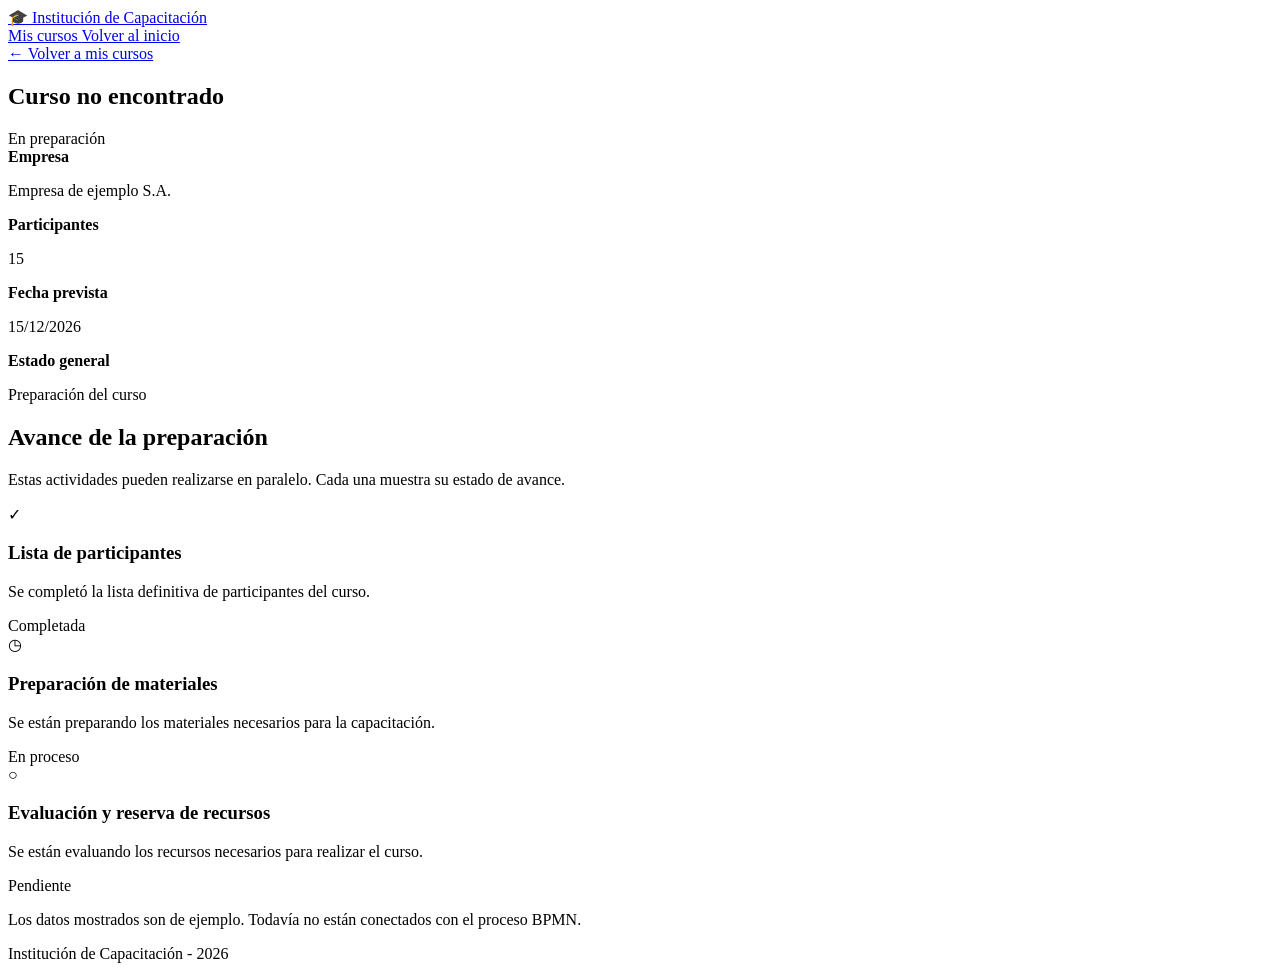
==== CursoFlowable/src/main/resources/static/pages/detalle-curso.html @ 29a79503 "feat: login con Flowable y panel administrativo en desarrollo" ====
<!DOCTYPE html>
<html lang="es">

<head>
    <meta charset="UTF-8">
    <meta name="viewport" content="width=device-width, initial-scale=1.0">

    <title>Detalle del curso - Institución de Capacitación</title>

    <link rel="stylesheet" href="/css/estilos.css">
    <link rel="stylesheet" href="/css/detalle-curso.css">
</head>

<body>

    <!-- ENCABEZADO -->
    <header class="encabezado">
        <div class="contenedor navegacion">

            <a href="/index.html" class="marca">
                <span class="logo">🎓</span>
                <span>Institución de Capacitación</span>
            </a>

            <nav class="menu">
                <a href="/pages/panel-empresa.html">
                    Mis cursos
                </a>

                <a href="/index.html" class="boton-login">
                    Volver al inicio
                </a>
            </nav>

        </div>
    </header>

    <!-- CONTENIDO PRINCIPAL -->
    <main class="contenedor detalle-curso">

        <a href="/pages/panel-empresa.html" class="enlace-volver">
            ← Volver a mis cursos
        </a>

        <section class="informacion-curso">

            <h1 id="nombre-curso">Introducción a Excel</h1>

            <span class="estado-curso" id="estado-curso">
                En preparación
            </span>

            <div class="datos-curso">

                <div>
                    <strong>Empresa</strong>
                    <p>Empresa de ejemplo S.A.</p>
                </div>

                <div>
                    <strong>Participantes</strong>
                    <p id="participantes-curso">15</p>
                </div>

                <div>
                    <strong>Fecha prevista</strong>
                    <p id="fecha-curso">15/12/2026</p>
                </div>

                <div>
                    <strong>Estado general</strong>
                    <p id="estado-general">Preparación del curso</p>
                </div>

            </div>

        </section>

        <!-- ACTIVIDADES DE PREPARACIÓN -->
        <section class="preparacion" id="seccion-preparacion">

            <h2>Avance de la preparación</h2>

            <p class="descripcion">
                Estas actividades pueden realizarse en paralelo.
                Cada una muestra su estado de avance.
            </p>

            <div class="actividades">

                <article class="actividad">

                    <div class="actividad-icono completada">
                        ✓
                    </div>

                    <div class="actividad-contenido">
                        <h3>Lista de participantes</h3>

                        <p>
                            Se completó la lista definitiva
                            de participantes del curso.
                        </p>

                        <span class="etiqueta completada">
                            Completada
                        </span>
                    </div>

                </article>

                <article class="actividad">

                    <div class="actividad-icono en-proceso">
                        ◷
                    </div>

                    <div class="actividad-contenido">
                        <h3>Preparación de materiales</h3>

                        <p>
                            Se están preparando los materiales
                            necesarios para la capacitación.
                        </p>

                        <span class="etiqueta en-proceso">
                            En proceso
                        </span>
                    </div>

                </article>

                <article class="actividad">

                    <div class="actividad-icono pendiente">
                        ○
                    </div>

                    <div class="actividad-contenido">
                        <h3>Evaluación y reserva de recursos</h3>

                        <p>
                            Se están evaluando los recursos
                            necesarios para realizar el curso.
                        </p>

                        <span class="etiqueta pendiente">
                            Pendiente
                        </span>
                    </div>

                </article>

            </div>

        </section>


        <section class="mensaje-estado" id="mensaje-negociacion" style="display: none;">

            <h2>Propuesta en negociación</h2>

            <p>
                Este curso todavía se encuentra en la etapa
                de negociación. Las actividades de preparación
                comenzarán cuando la empresa acepte la propuesta
                y se confirme el curso.
            </p>

        </section>

        <!-- MENSAJE PARA CURSOS FINALIZADOS -->
        <section class="mensaje-estado mensaje-finalizado" id="mensaje-finalizado" style="display: none;">

            <h2>✓ Curso finalizado</h2>

            <p>
                La capacitación ha finalizado.
                Podrás consultar el informe final del curso
                cuando esté disponible.
            </p>

        </section>


        <p class="aviso-ejemplo">
            Los datos mostrados son de ejemplo.
            Todavía no están conectados con el proceso BPMN.
        </p>

    </main>

    <!-- PIE DE PÁGINA -->
    <footer>
        <p>Institución de Capacitación - 2026</p>
    </footer>


    <script>
        // Obtener el ID del curso desde la URL
        const parametros = new URLSearchParams(window.location.search);
        const idCurso = parametros.get("id");

        // Datos ficticios para probar el funcionamiento
        const cursos = {
            "1": {
                nombre: "Introducción a Excel",
                participantes: 15,
                fecha: "15/12/2026",
                estado: "En preparación",
                estadoGeneral: "Preparación del curso"
            },
            "2": {
                nombre: "Seguridad e higiene",
                participantes: 20,
                fecha: "Por definir",
                estado: "En negociación",
                estadoGeneral: "Negociación de propuesta"
            },
            "3": {
                nombre: "Atención al cliente",
                participantes: 10,
                fecha: "10/11/2026",
                estado: "Finalizado",
                estadoGeneral: "Curso finalizado"
            }
        };

        // Buscar el curso seleccionado
        const curso = cursos[idCurso];

        if (curso) {
            document.getElementById("nombre-curso").textContent =
                curso.nombre;

            document.getElementById("participantes-curso").textContent =
                curso.participantes;

            document.getElementById("fecha-curso").textContent =
                curso.fecha;

            document.getElementById("estado-curso").textContent =
                curso.estado;

            document.getElementById("estado-general").textContent =
                curso.estadoGeneral;


            const seccionPreparacion =
                document.getElementById("seccion-preparacion");

            if (curso.estado === "En preparación") {
                seccionPreparacion.style.display = "block";
            } else {
                seccionPreparacion.style.display = "none";
            }


            const mensajeNegociacion =
                document.getElementById("mensaje-negociacion");

            if (curso.estado === "En negociación") {
                mensajeNegociacion.style.display = "block";
            } else {
                mensajeNegociacion.style.display = "none";
            }


            const mensajeFinalizado =
                document.getElementById("mensaje-finalizado");

            if (curso.estado === "Finalizado") {
                mensajeFinalizado.style.display = "block";
            } else {
                mensajeFinalizado.style.display = "none";
            }



        } else {
            document.getElementById("nombre-curso").textContent =
                "Curso no encontrado";
        }
    </script>



</body>

</html>
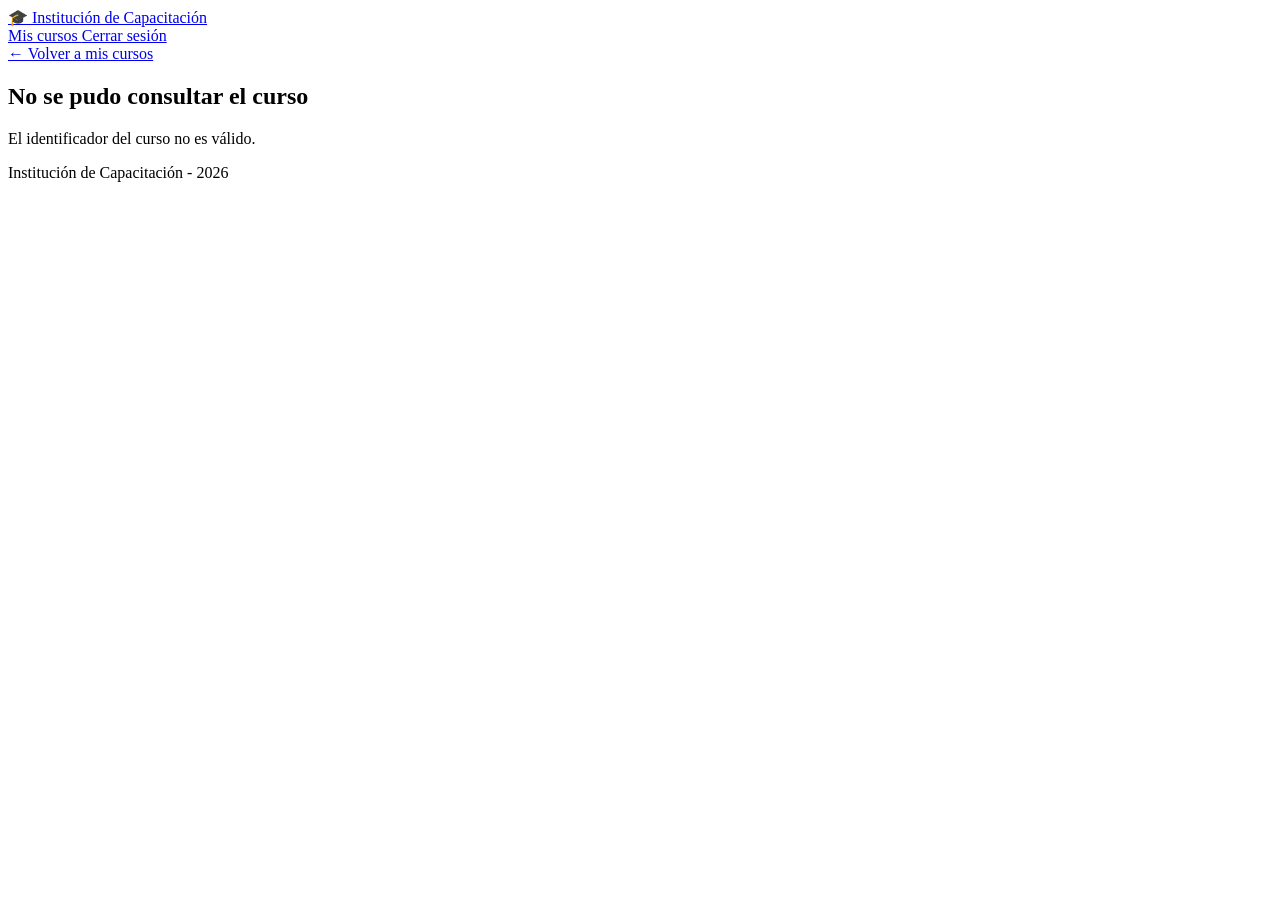
==== commit 55d4a892: "Implementar acceso de empresas, paneles y seguimiento de cursos" ====
--- a/CursoFlowable/src/main/resources/static/pages/detalle-curso.html
+++ b/CursoFlowable/src/main/resources/static/pages/detalle-curso.html
@@ -1,9 +1,11 @@
+
 <!DOCTYPE html>
 <html lang="es">
 
 <head>
     <meta charset="UTF-8">
-    <meta name="viewport" content="width=device-width, initial-scale=1.0">
+    <meta name="viewport"
+          content="width=device-width, initial-scale=1.0">
 
     <title>Detalle del curso - Institución de Capacitación</title>
 
@@ -13,7 +15,6 @@
 
 <body>
 
-    <!-- ENCABEZADO -->
     <header class="encabezado">
         <div class="contenedor navegacion">
 
@@ -23,268 +24,682 @@
             </a>
 
             <nav class="menu">
+
                 <a href="/pages/panel-empresa.html">
                     Mis cursos
                 </a>
 
-                <a href="/index.html" class="boton-login">
-                    Volver al inicio
+                <a href="/pages/login.html"
+                   class="boton-login"
+                   onclick="cerrarSesion(event)">
+                    Cerrar sesión
                 </a>
+
             </nav>
 
         </div>
     </header>
 
-    <!-- CONTENIDO PRINCIPAL -->
     <main class="contenedor detalle-curso">
 
-        <a href="/pages/panel-empresa.html" class="enlace-volver">
+        <a href="/pages/panel-empresa.html"
+           class="enlace-volver">
             ← Volver a mis cursos
         </a>
 
-        <section class="informacion-curso">
-
-            <h1 id="nombre-curso">Introducción a Excel</h1>
-
-            <span class="estado-curso" id="estado-curso">
-                En preparación
-            </span>
+        <section class="mensaje-estado" id="mensaje-carga">
+            <p>Cargando información del curso...</p>
+        </section>
+
+        <section class="mensaje-estado"
+                 id="mensaje-error"
+                 hidden>
+            <h2>No se pudo consultar el curso</h2>
+            <p id="texto-error"></p>
+        </section>
+
+        <section class="informacion-curso"
+                 id="informacion-curso"
+                 hidden>
+
+            <p class="identificador-curso" id="id-curso"></p>
+
+            <h1 id="nombre-curso"></h1>
+
+            <span class="estado-curso" id="estado-curso"></span>
 
             <div class="datos-curso">
 
                 <div>
                     <strong>Empresa</strong>
-                    <p>Empresa de ejemplo S.A.</p>
+                    <p id="empresa-curso"></p>
                 </div>
 
                 <div>
                     <strong>Participantes</strong>
-                    <p id="participantes-curso">15</p>
+                    <p id="participantes-curso"></p>
                 </div>
 
                 <div>
-                    <strong>Fecha prevista</strong>
-                    <p id="fecha-curso">15/12/2026</p>
+                    <strong>Fecha de inicio propuesta</strong>
+                    <p id="fecha-inicio"></p>
+                </div>
+
+                <div>
+                    <strong>Fecha de finalización propuesta</strong>
+                    <p id="fecha-fin"></p>
+                </div>
+
+                <div>
+                    <strong>Presupuesto</strong>
+                    <p id="presupuesto-curso"></p>
                 </div>
 
                 <div>
                     <strong>Estado general</strong>
-                    <p id="estado-general">Preparación del curso</p>
+                    <p id="estado-general"></p>
                 </div>
 
+                <div class="dato-completo">
+                    <strong>Descripción</strong>
+                    <p id="descripcion-curso"></p>
+                </div>
+
+                <div class="dato-completo">
+                    <strong>Programa del curso</strong>
+                    <p id="programa-curso"
+                       class="programa-curso"></p>
+                </div>
+
             </div>
 
         </section>
 
-        <!-- ACTIVIDADES DE PREPARACIÓN -->
-        <section class="preparacion" id="seccion-preparacion">
-
-            <h2>Avance de la preparación</h2>
+        <section class="preparacion"
+                 id="seccion-preparacion"
+                 hidden>
+
+            <div class="cabecera-preparacion">
+
+                <h2>Avance de la preparación</h2>
+
+                <button type="button"
+                        class="boton-actualizar"
+                        id="boton-actualizar"
+                        onclick="cargarCurso()">
+                    ↻ Actualizar
+                </button>
+
+            </div>
 
             <p class="descripcion">
-                Estas actividades pueden realizarse en paralelo.
-                Cada una muestra su estado de avance.
+                Las actividades de preparación pueden realizarse
+                en paralelo. La información se consulta
+                directamente desde Flowable.
             </p>
 
-            <div class="actividades">
-
-                <article class="actividad">
-
-                    <div class="actividad-icono completada">
-                        ✓
-                    </div>
-
-                    <div class="actividad-contenido">
-                        <h3>Lista de participantes</h3>
-
-                        <p>
-                            Se completó la lista definitiva
-                            de participantes del curso.
-                        </p>
-
-                        <span class="etiqueta completada">
-                            Completada
-                        </span>
-                    </div>
-
-                </article>
-
-                <article class="actividad">
-
-                    <div class="actividad-icono en-proceso">
-                        ◷
-                    </div>
-
-                    <div class="actividad-contenido">
-                        <h3>Preparación de materiales</h3>
-
-                        <p>
-                            Se están preparando los materiales
-                            necesarios para la capacitación.
-                        </p>
-
-                        <span class="etiqueta en-proceso">
-                            En proceso
-                        </span>
-                    </div>
-
-                </article>
-
-                <article class="actividad">
-
-                    <div class="actividad-icono pendiente">
-                        ○
-                    </div>
-
-                    <div class="actividad-contenido">
-                        <h3>Evaluación y reserva de recursos</h3>
-
-                        <p>
-                            Se están evaluando los recursos
-                            necesarios para realizar el curso.
-                        </p>
-
-                        <span class="etiqueta pendiente">
-                            Pendiente
-                        </span>
-                    </div>
-
-                </article>
-
+            <p id="mensaje-actividades"></p>
+
+            <div class="actividades"
+                 id="actividades-curso">
             </div>
 
-        </section>
-
-
-        <section class="mensaje-estado" id="mensaje-negociacion" style="display: none;">
+            <p class="ultima-actualizacion"
+               id="ultima-actualizacion"></p>
+
+        </section>
+
+        <section class="mensaje-estado"
+                 id="mensaje-negociacion"
+                 hidden>
 
             <h2>Propuesta en negociación</h2>
 
             <p>
-                Este curso todavía se encuentra en la etapa
-                de negociación. Las actividades de preparación
-                comenzarán cuando la empresa acepte la propuesta
-                y se confirme el curso.
+                El curso todavía se encuentra en la etapa
+                de evaluación o negociación de la propuesta.
             </p>
 
         </section>
 
-        <!-- MENSAJE PARA CURSOS FINALIZADOS -->
-        <section class="mensaje-estado mensaje-finalizado" id="mensaje-finalizado" style="display: none;">
+        <section class="mensaje-estado"
+                 id="mensaje-confirmado"
+                 hidden>
+
+            <h2>Curso confirmado</h2>
+
+            <p>
+                La preparación del curso ha finalizado.
+                Se encuentra pendiente de inicio.
+            </p>
+
+        </section>
+
+        <section class="mensaje-estado"
+                 id="mensaje-desarrollo"
+                 hidden>
+
+            <h2>Curso en desarrollo</h2>
+
+            <p>
+                La capacitación se encuentra en desarrollo.
+            </p>
+
+        </section>
+
+        <section class="mensaje-estado"
+                 id="mensaje-informe"
+                 hidden>
+
+            <h2>Elaboración del informe</h2>
+
+            <p>
+                La capacitación ha terminado y se está
+                elaborando el informe de resultados.
+            </p>
+
+        </section>
+
+        <section class="mensaje-estado mensaje-finalizado"
+                 id="mensaje-finalizado"
+                 hidden>
 
             <h2>✓ Curso finalizado</h2>
 
-            <p>
-                La capacitación ha finalizado.
-                Podrás consultar el informe final del curso
-                cuando esté disponible.
-            </p>
-
-        </section>
-
-
-        <p class="aviso-ejemplo">
-            Los datos mostrados son de ejemplo.
-            Todavía no están conectados con el proceso BPMN.
-        </p>
+            <p>La capacitación ha finalizado.</p>
+
+        </section>
+
+        <section class="mensaje-estado mensaje-cancelado"
+                 id="mensaje-cancelado"
+                 hidden>
+
+            <h2>Curso cancelado</h2>
+
+            <p>La realización del curso ha sido cancelada.</p>
+
+        </section>
 
     </main>
 
-    <!-- PIE DE PÁGINA -->
     <footer>
         <p>Institución de Capacitación - 2026</p>
     </footer>
 
-
     <script>
-        // Obtener el ID del curso desde la URL
-        const parametros = new URLSearchParams(window.location.search);
+
+        const parametros =
+            new URLSearchParams(window.location.search);
+
         const idCurso = parametros.get("id");
 
-        // Datos ficticios para probar el funcionamiento
-        const cursos = {
-            "1": {
-                nombre: "Introducción a Excel",
-                participantes: 15,
-                fecha: "15/12/2026",
-                estado: "En preparación",
-                estadoGeneral: "Preparación del curso"
+        const estados = {
+
+            en_evaluacion: {
+                nombre: "En evaluación",
+                seccion: "mensaje-negociacion"
             },
-            "2": {
-                nombre: "Seguridad e higiene",
-                participantes: 20,
-                fecha: "Por definir",
-                estado: "En negociación",
-                estadoGeneral: "Negociación de propuesta"
+
+            en_negociacion: {
+                nombre: "En negociación",
+                seccion: "mensaje-negociacion"
             },
-            "3": {
-                nombre: "Atención al cliente",
-                participantes: 10,
-                fecha: "10/11/2026",
-                estado: "Finalizado",
-                estadoGeneral: "Curso finalizado"
+
+            en_preparacion: {
+                nombre: "En preparación",
+                seccion: "seccion-preparacion"
+            },
+
+            confirmado_pendiente_inicio: {
+                nombre: "Confirmado y pendiente de inicio",
+                seccion: "mensaje-confirmado"
+            },
+
+            confirmado: {
+                nombre: "Confirmado y pendiente de inicio",
+                seccion: "mensaje-confirmado"
+            },
+
+            en_desarrollo: {
+                nombre: "En desarrollo",
+                seccion: "mensaje-desarrollo"
+            },
+
+            en_elaboracion_informe: {
+                nombre: "En elaboración del informe",
+                seccion: "mensaje-informe"
+            },
+
+            finalizado: {
+                nombre: "Finalizado",
+                seccion: "mensaje-finalizado"
+            },
+
+            cancelado: {
+                nombre: "Cancelado",
+                seccion: "mensaje-cancelado"
             }
         };
 
-        // Buscar el curso seleccionado
-        const curso = cursos[idCurso];
-
-        if (curso) {
-            document.getElementById("nombre-curso").textContent =
-                curso.nombre;
-
-            document.getElementById("participantes-curso").textContent =
-                curso.participantes;
-
-            document.getElementById("fecha-curso").textContent =
-                curso.fecha;
-
-            document.getElementById("estado-curso").textContent =
-                curso.estado;
-
-            document.getElementById("estado-general").textContent =
-                curso.estadoGeneral;
-
-
-            const seccionPreparacion =
-                document.getElementById("seccion-preparacion");
-
-            if (curso.estado === "En preparación") {
-                seccionPreparacion.style.display = "block";
-            } else {
-                seccionPreparacion.style.display = "none";
-            }
-
-
-            const mensajeNegociacion =
-                document.getElementById("mensaje-negociacion");
-
-            if (curso.estado === "En negociación") {
-                mensajeNegociacion.style.display = "block";
-            } else {
-                mensajeNegociacion.style.display = "none";
-            }
-
-
-            const mensajeFinalizado =
-                document.getElementById("mensaje-finalizado");
-
-            if (curso.estado === "Finalizado") {
-                mensajeFinalizado.style.display = "block";
-            } else {
-                mensajeFinalizado.style.display = "none";
-            }
-
-
-
-        } else {
-            document.getElementById("nombre-curso").textContent =
-                "Curso no encontrado";
-        }
+        function elemento(id) {
+            return document.getElementById(id);
+        }
+
+        function escribir(id, valor) {
+
+            elemento(id).textContent =
+                valor === null ||
+                valor === undefined ||
+                valor === ""
+                    ? "Sin definir"
+                    : valor;
+        }
+
+        function normalizar(texto) {
+
+            return String(texto || "")
+                .normalize("NFD")
+                .replace(/[\u0300-\u036f]/g, "")
+                .toLowerCase()
+                .trim();
+        }
+
+        function formatearFecha(fecha) {
+
+            if (!fecha) {
+                return "Por definir";
+            }
+
+            const coincidencia = String(fecha)
+                .match(/^(\d{4})-(\d{2})-(\d{2})/);
+
+            if (coincidencia) {
+
+                return coincidencia[3] + "/" +
+                       coincidencia[2] + "/" +
+                       coincidencia[1];
+            }
+
+            return String(fecha);
+        }
+
+        function formatearPresupuesto(valor) {
+
+            if (valor === null ||
+                valor === undefined ||
+                valor === "") {
+
+                return "Por definir";
+            }
+
+            const numero = Number(valor);
+
+            if (!Number.isFinite(numero)) {
+                return "Por definir";
+            }
+
+            return new Intl.NumberFormat("es-AR", {
+                style: "currency",
+                currency: "ARS",
+                maximumFractionDigits: 2
+            }).format(numero);
+        }
+
+        async function consultar(url) {
+
+            const respuesta = await fetch(url, {
+                credentials: "same-origin",
+                cache: "no-store"
+            });
+
+            if (respuesta.status === 401) {
+
+                window.location.replace("/pages/login.html");
+
+                throw new Error("Debe iniciar sesión.");
+            }
+
+            if (respuesta.status === 403) {
+
+                throw new Error(
+                    "No tiene autorización para consultar este curso."
+                );
+            }
+
+            if (respuesta.status === 404) {
+
+                throw new Error("El curso no fue encontrado.");
+            }
+
+            if (!respuesta.ok) {
+
+                throw new Error(
+                    "Error al consultar la información. HTTP " +
+                    respuesta.status
+                );
+            }
+
+            return await respuesta.json();
+        }
+
+        function ocultarSecciones() {
+
+            const secciones = [
+                "seccion-preparacion",
+                "mensaje-negociacion",
+                "mensaje-confirmado",
+                "mensaje-desarrollo",
+                "mensaje-informe",
+                "mensaje-finalizado",
+                "mensaje-cancelado"
+            ];
+
+            secciones.forEach(id => {
+                elemento(id).hidden = true;
+            });
+        }
+
+        function mostrarCurso(curso) {
+
+            const estado = estados[curso.estado] || {
+                nombre: String(curso.estado || "Sin definir")
+                    .replaceAll("_", " "),
+                seccion: null
+            };
+
+            escribir("id-curso", "Curso #" + curso.id);
+
+            escribir("nombre-curso", curso.tematica);
+
+            escribir("empresa-curso", curso.empresa);
+
+            escribir(
+                "participantes-curso",
+                curso.cantidad_participantes
+            );
+
+            escribir(
+                "fecha-inicio",
+                formatearFecha(curso.fecha_inicio_posible)
+            );
+
+            escribir(
+                "fecha-fin",
+                formatearFecha(curso.fecha_fin_propuesta)
+            );
+
+            escribir(
+                "presupuesto-curso",
+                formatearPresupuesto(curso.presupuesto)
+            );
+
+            escribir("descripcion-curso", curso.descripcion);
+
+            escribir("programa-curso", curso.programa);
+
+            escribir("estado-curso", estado.nombre);
+
+            escribir("estado-general", estado.nombre);
+
+            elemento("estado-curso").className =
+                "estado-curso estado-" +
+                String(curso.estado || "desconocido");
+
+            ocultarSecciones();
+
+            elemento("informacion-curso").hidden = false;
+
+            if (estado.seccion) {
+                elemento(estado.seccion).hidden = false;
+            }
+        }
+
+        function esActividadPreparacion(actividad) {
+
+            const nombre = normalizar(actividad.nombre);
+
+            const palabras = [
+                "nomina",
+                "participante",
+                "material",
+                "recurso",
+                "reserva",
+                "reservar",
+                "aula",
+                "equipamiento",
+                "plataforma virtual"
+            ];
+
+            return palabras.some(palabra =>
+                nombre.includes(palabra)
+            );
+        }
+
+        function crearActividad(actividad) {
+
+            const configuraciones = {
+
+                completada: {
+                    clase: "completada",
+                    icono: "✓",
+                    etiqueta: "Completada",
+                    descripcion: "La actividad ha finalizado."
+                },
+
+                en_proceso: {
+                    clase: "en-proceso",
+                    icono: "◷",
+                    etiqueta: "En proceso",
+                    descripcion: "La actividad está activa en Flowable."
+                },
+
+                pendiente: {
+                    clase: "pendiente",
+                    icono: "○",
+                    etiqueta: "Pendiente",
+                    descripcion: "La actividad todavía no ha comenzado."
+                },
+
+                interrumpida: {
+                    clase: "interrumpida",
+                    icono: "×",
+                    etiqueta: "Interrumpida",
+                    descripcion: "La actividad fue interrumpida."
+                }
+            };
+
+            const config =
+                configuraciones[actividad.estado] ||
+                configuraciones.pendiente;
+
+            const articulo = document.createElement("article");
+
+            articulo.className = "actividad";
+
+            const icono = document.createElement("div");
+
+            icono.className =
+                "actividad-icono " + config.clase;
+
+            icono.textContent = config.icono;
+
+            const contenido = document.createElement("div");
+
+            contenido.className = "actividad-contenido";
+
+            const titulo = document.createElement("h3");
+
+            titulo.textContent = actividad.nombre;
+
+            const descripcion = document.createElement("p");
+
+            descripcion.textContent = config.descripcion;
+
+            const etiqueta = document.createElement("span");
+
+            etiqueta.className = "etiqueta " + config.clase;
+
+            etiqueta.textContent = config.etiqueta;
+
+            contenido.append(titulo, descripcion, etiqueta);
+
+            articulo.append(icono, contenido);
+
+            return articulo;
+        }
+
+        async function cargarActividades() {
+
+            const contenedor = elemento("actividades-curso");
+
+            contenedor.replaceChildren();
+
+            escribir(
+                "mensaje-actividades",
+                "Consultando actividades en Flowable..."
+            );
+
+            elemento("ultima-actualizacion").textContent = "";
+
+            try {
+
+                const actividades = await consultar(
+                    "/api/empresas/mis-cursos/" +
+                    encodeURIComponent(idCurso) +
+                    "/actividades"
+                );
+
+                const preparacion = actividades.filter(
+                    esActividadPreparacion
+                );
+
+                const prioridades = {
+                    en_proceso: 0,
+                    pendiente: 1,
+                    completada: 2,
+                    interrumpida: 3
+                };
+
+                preparacion.sort((a, b) =>
+                    (prioridades[a.estado] ?? 4) -
+                    (prioridades[b.estado] ?? 4)
+                );
+
+                if (preparacion.length === 0) {
+
+                    escribir(
+                        "mensaje-actividades",
+                        "No se encontraron actividades de preparación registradas."
+                    );
+
+                    return;
+                }
+
+                elemento("mensaje-actividades").textContent = "";
+
+                preparacion.forEach(actividad => {
+
+                    contenedor.appendChild(
+                        crearActividad(actividad)
+                    );
+                });
+
+                escribir(
+                    "ultima-actualizacion",
+                    "Última actualización: " +
+                    new Date().toLocaleString("es-AR")
+                );
+
+            } catch (error) {
+
+                escribir(
+                    "mensaje-actividades",
+                    error.message
+                );
+            }
+        }
+
+        async function cargarCurso() {
+
+            elemento("mensaje-error").hidden = true;
+
+            elemento("boton-actualizar").disabled = true;
+
+            try {
+
+                if (!idCurso || !/^[1-9]\d*$/.test(idCurso)) {
+
+                    throw new Error(
+                        "El identificador del curso no es válido."
+                    );
+                }
+
+                const curso = await consultar(
+                    "/api/empresas/mis-cursos/" +
+                    encodeURIComponent(idCurso)
+                );
+
+                mostrarCurso(curso);
+
+                elemento("mensaje-carga").hidden = true;
+
+                if (curso.estado === "en_preparacion") {
+
+                    await cargarActividades();
+                }
+
+            } catch (error) {
+
+                elemento("informacion-curso").hidden = true;
+
+                ocultarSecciones();
+
+                elemento("mensaje-error").hidden = false;
+
+                escribir("texto-error", error.message);
+
+            } finally {
+
+                elemento("mensaje-carga").hidden = true;
+
+                elemento("boton-actualizar").disabled = false;
+            }
+        }
+
+        async function cerrarSesion(event) {
+
+            event.preventDefault();
+
+            try {
+
+                const respuesta = await fetch(
+                    "/api/auth/logout",
+                    {
+                        method: "POST",
+                        credentials: "same-origin"
+                    }
+                );
+
+                if (!respuesta.ok &&
+                    respuesta.status !== 401) {
+
+                    throw new Error(
+                        "No se pudo cerrar la sesión."
+                    );
+                }
+
+                window.location.replace("/pages/login.html");
+
+            } catch (error) {
+
+                alert(error.message);
+            }
+        }
+
+        cargarCurso();
+
     </script>
 
-
-
 </body>
 
-</html>+</html>
